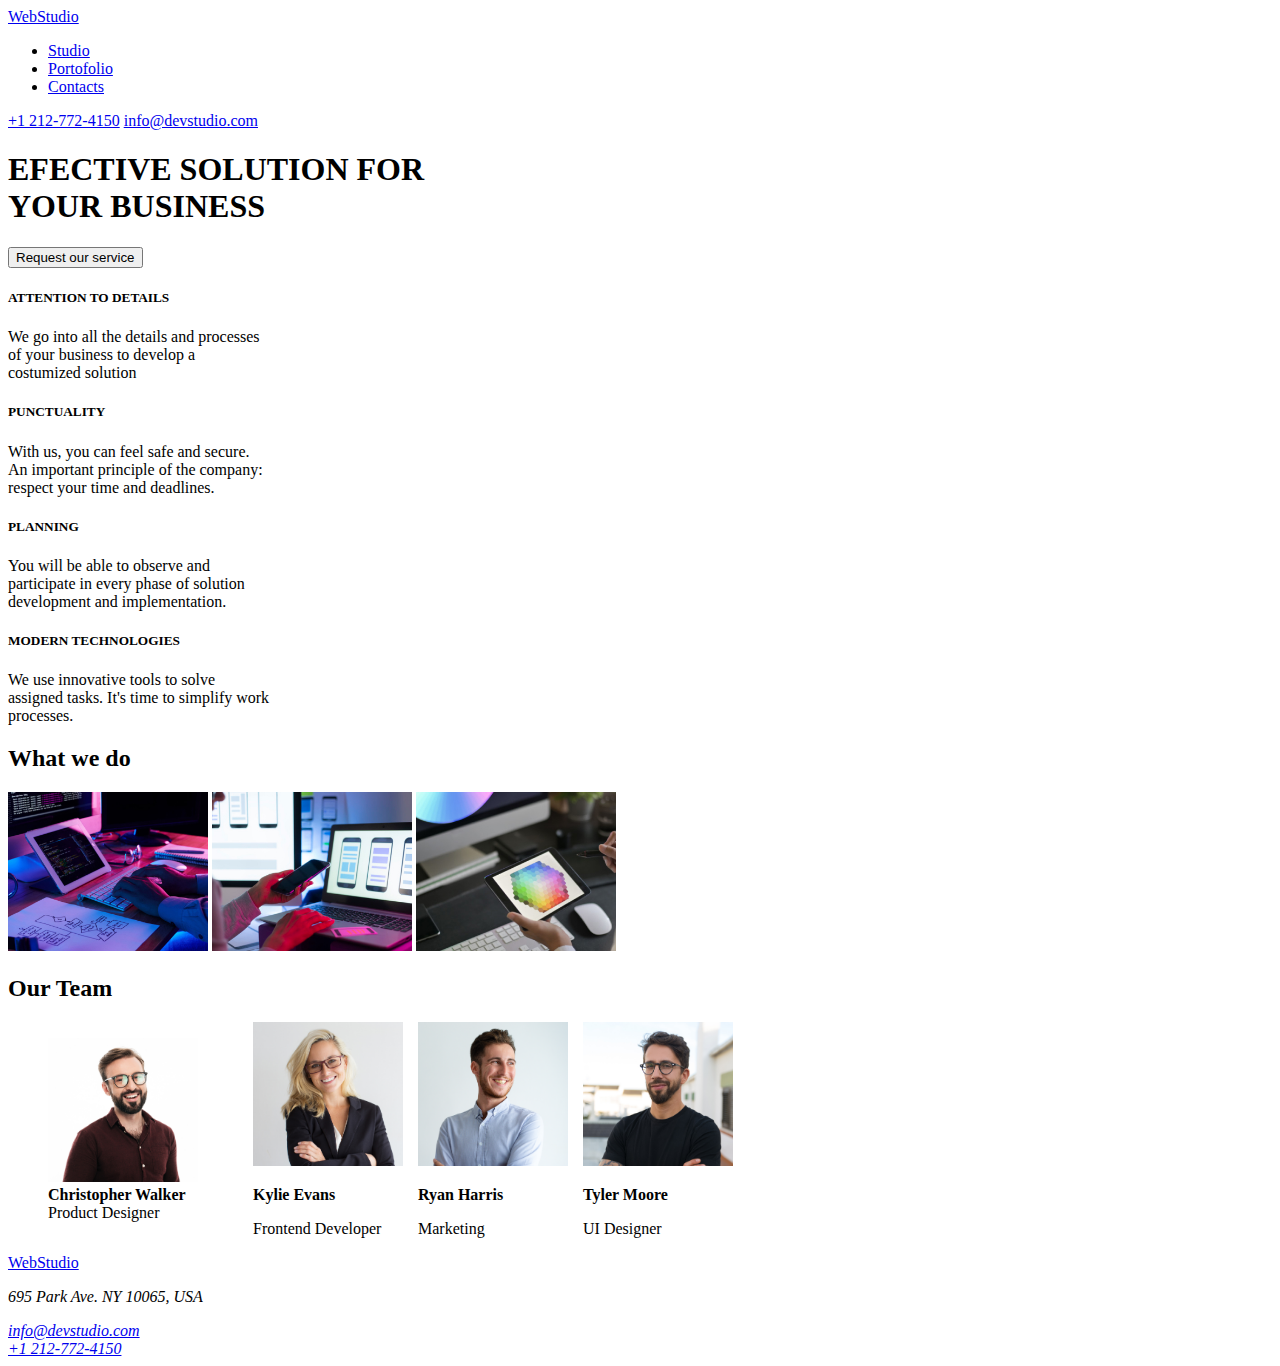
==== index.html @ 015e453b "Initial commit" ====
<!DOCTYPE html>
<html lang="en">
    <head>
     <meta charset="UTF-8">
     <title>Studio</title>
    </head> 
    <body>
    <header> 
        <div><a href="/">WebStudio</a>
         
        </div>  
        <nav>
         <ul>                              
            <li><a href="/studio">Studio</a></li>
            <li><a href="/portofolio">Portofolio</a></li>
            <li><a href="/contacts">Contacts</a></li> 
         </ul>           
        </nav>
        <div>
            <a href="tel:+12127724150">+1 212-772-4150</a>
            <a href="mailto:info@devstudio.com">info@devstudio.com</a>
        </div>    
    </header> 
    <main>
        <section>
            <h1> EFECTIVE SOLUTION FOR<br>YOUR BUSINESS</h1>
            <button type="button">Request our service</button>
        </section>
        <div>
            <h5>ATTENTION TO DETAILS</h5>
            <p>We go into all the details and processes<br>of your business to develop a<br>costumized solution</p>
            <h5>PUNCTUALITY</h5>
            <p>With us, you can feel safe and secure.<br>An important principle of the company:<br>respect your time and deadlines.</p>
            <h5>PLANNING</h5>
            <p>You will be able to observe and <br>participate in every phase of solution<br>development and implementation.</p>
            <h5>MODERN TECHNOLOGIES</h5>
            <p>We use innovative tools to solve<br>assigned tasks. It's time to simplify work<br>processes.</p>
        </div>
        <div>
            <h2>What we do</h2>
            <img src="img/WwdB1.jpg" alt="frontend developer pic " width="200">
            <img src="img/WwdB2.jpg" alt="mobile app design pic" width="200">
            <img src="img/WwdB3.jpg" alt="site design pic" width="200">
        </div>
        <section>
            <h2>Our Team</h2>
            <div style="display: flex; gap: 15px;">
            <figure>
                <img src="img/christopherwalker.jpg" alt="Christopher Walker" width="150">
                <figcaption><b>Christopher Walker</b><br>Product Designer</figcaption>
            </figure>
            <div>
                <img src="img/kylieevans.jpg" alt="Kylie Evans" width="150">
                <p><b>Kylie Evans</b></p>
                <p>Frontend Developer</p>
            </div>
            <div>
                <img src="img/ryanharris.jpg" alt="Ryan Harris" width="150">
                <p><b>Ryan Harris</b></p>
                <p>Marketing</p>
            </div>
            <div>
                <img src="img/tylermoore.jpg" alt="Tyler Moore" width="150">
                <p><b>Tyler Moore</b></p>
                <p>UI Designer</p>
            </div>
            </div>
        </section>
    </main> 
    <footer>
            <a href="/">WebStudio</a>
            <address>
                <p>695 Park Ave. NY 10065, USA</p>
                <a href="mailto:info@devstudio.com">info@devstudio.com</a><br>
                <a href="tel:+12127724150">+1 212-772-4150</a>
            </address>
    </footer>    
    </body>
</html>
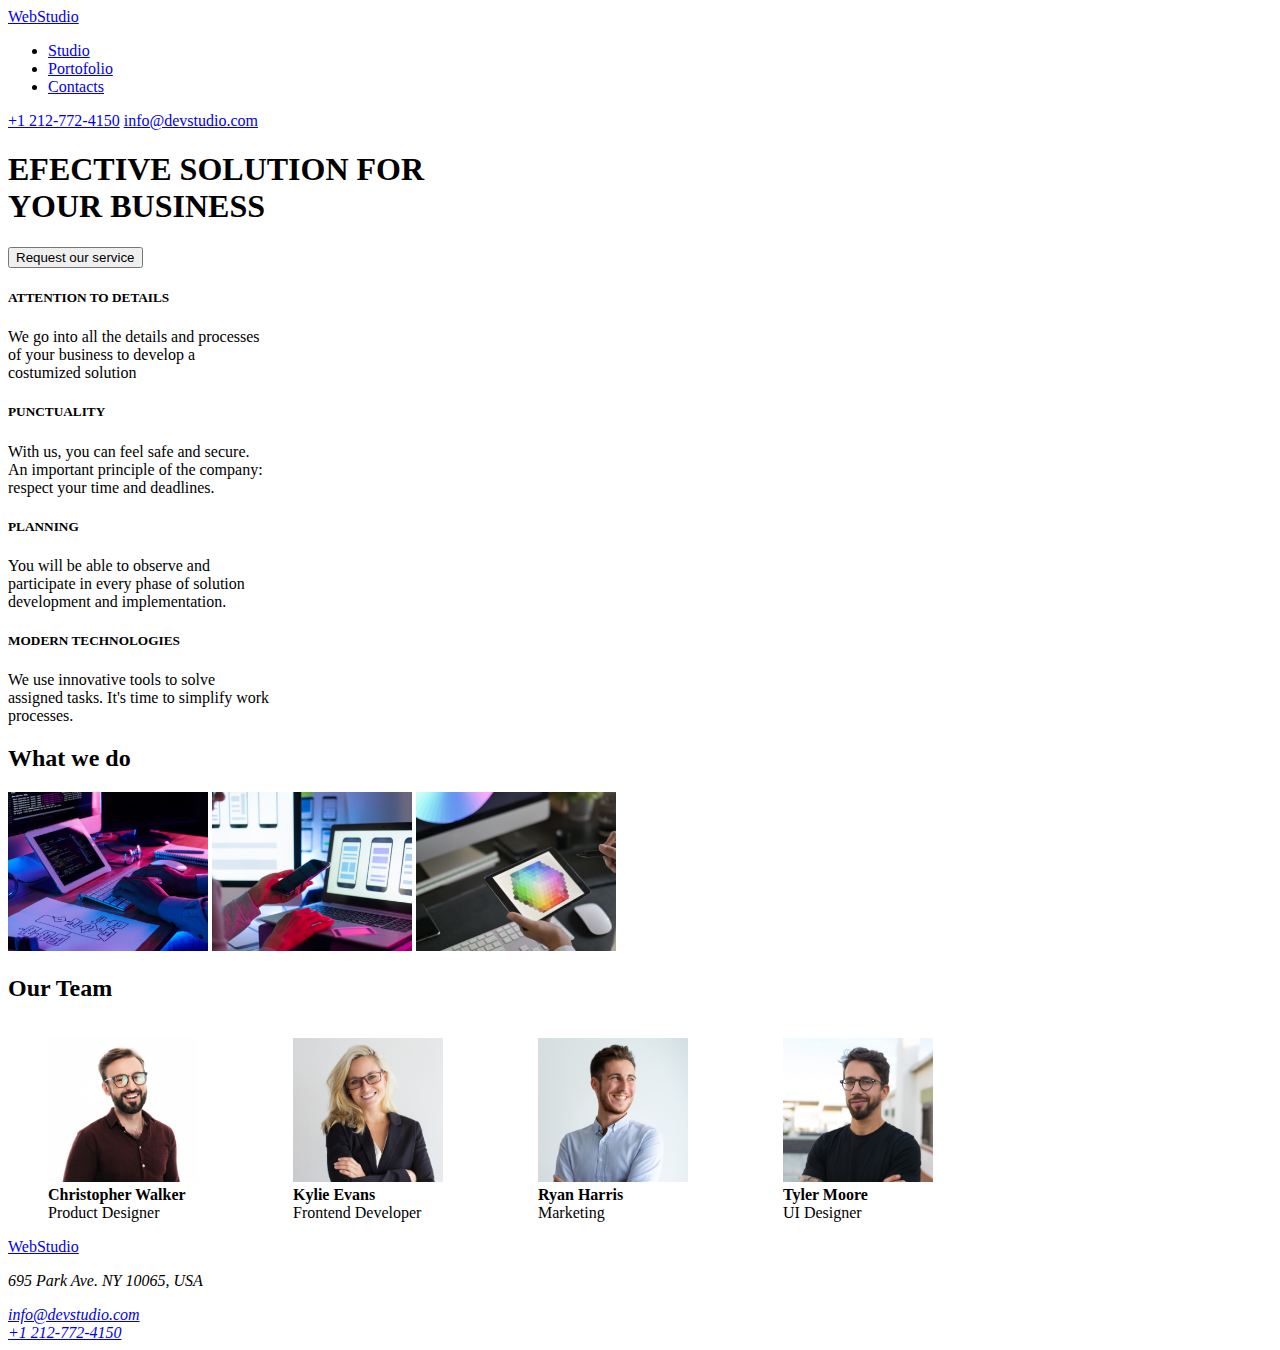
==== commit 7c4da37e: "Update index.html" ====
--- a/index.html
+++ b/index.html
@@ -49,21 +49,18 @@
                 <img src="img/christopherwalker.jpg" alt="Christopher Walker" width="150">
                 <figcaption><b>Christopher Walker</b><br>Product Designer</figcaption>
             </figure>
-            <div>
+            <figure>
                 <img src="img/kylieevans.jpg" alt="Kylie Evans" width="150">
-                <p><b>Kylie Evans</b></p>
-                <p>Frontend Developer</p>
-            </div>
-            <div>
+                <figcaption><b>Kylie Evans</b><br>Frontend Developer</figcaption>
+            </figure>
+            <figure>
                 <img src="img/ryanharris.jpg" alt="Ryan Harris" width="150">
-                <p><b>Ryan Harris</b></p>
-                <p>Marketing</p>
-            </div>
-            <div>
+                <figcaption><b>Ryan Harris</b><br>Marketing</figcaption>                
+            </figure>
+            <figure>
                 <img src="img/tylermoore.jpg" alt="Tyler Moore" width="150">
-                <p><b>Tyler Moore</b></p>
-                <p>UI Designer</p>
-            </div>
+                <figcaption><b>Tyler Moore</b><br>UI Designer</figcaption>               
+            </figure>
             </div>
         </section>
     </main> 
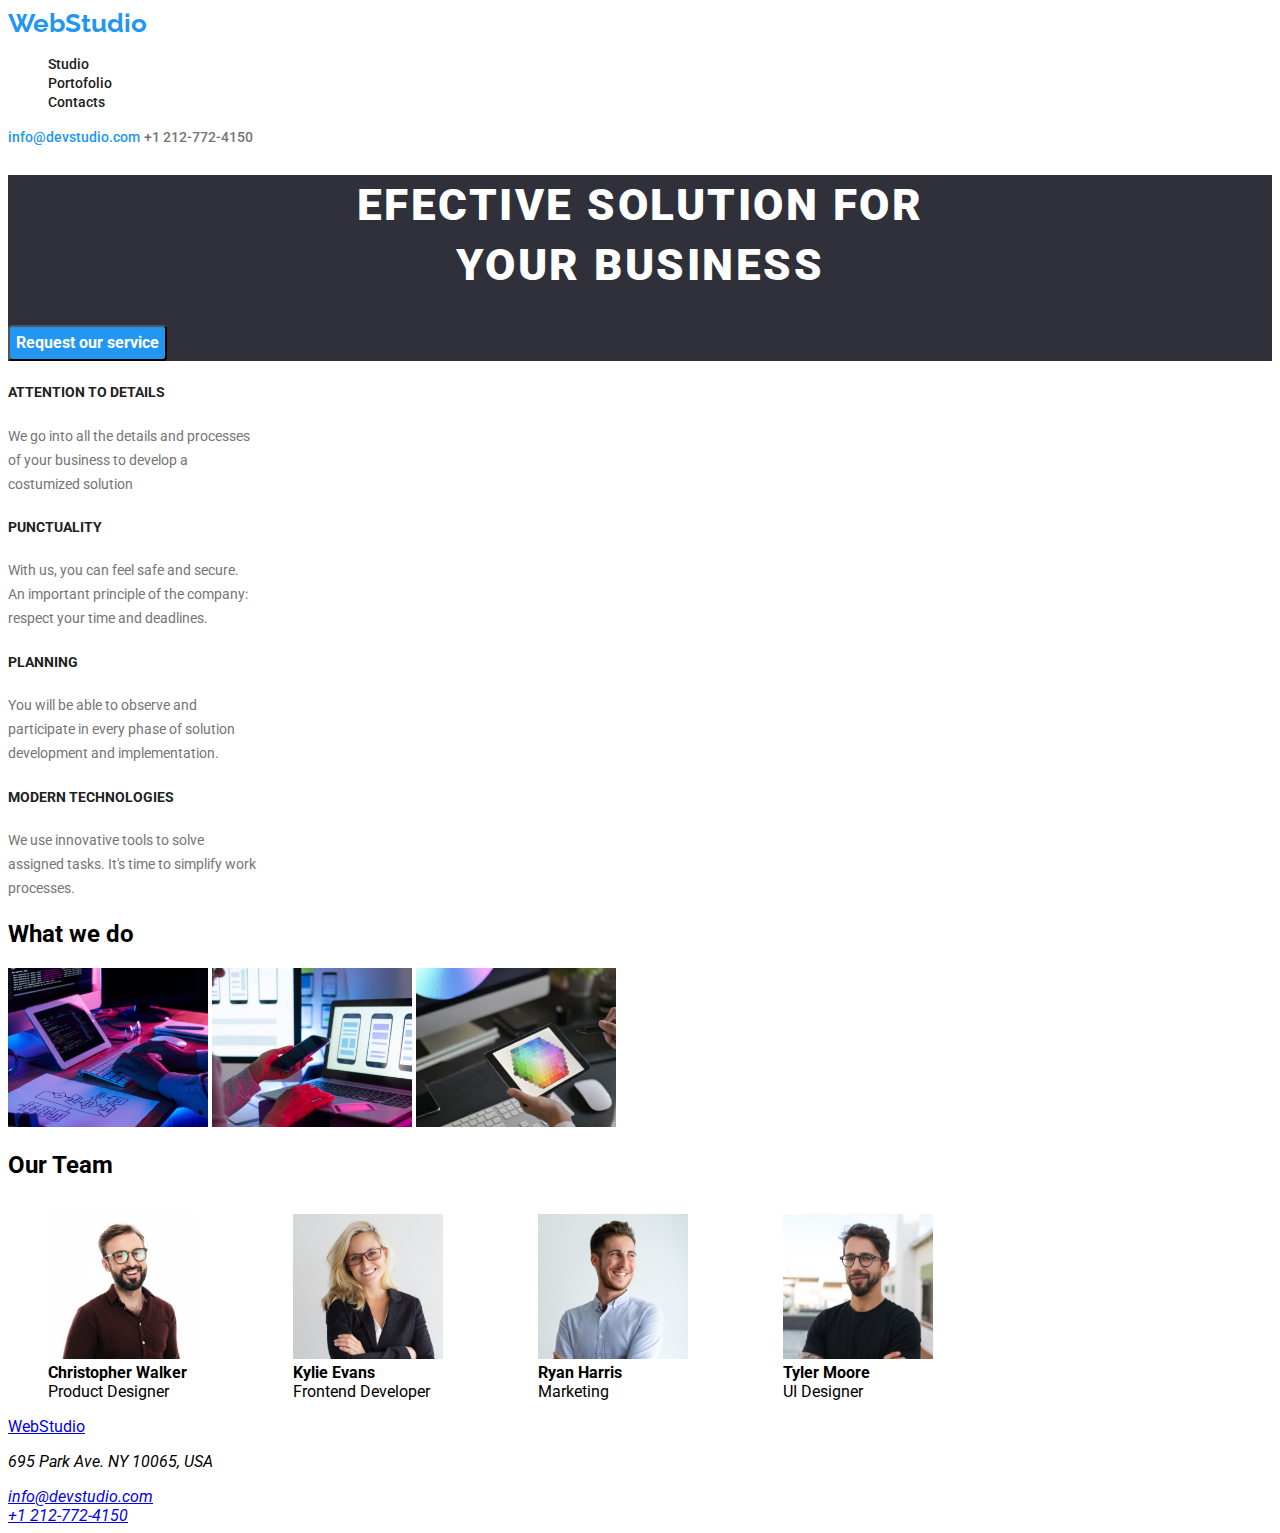
==== commit 7293ad0a: "upd0904" ====
--- a/index.html
+++ b/index.html
@@ -3,30 +3,37 @@
     <head>
      <meta charset="UTF-8">
      <title>Studio</title>
+    <link rel="preconnect" href="https://fonts.googleapis.com">
+    <link rel="preconnect" href="https://fonts.gstatic.com" crossorigin>
+    <link
+        href="https://fonts.googleapis.com/css2?family=Raleway:ital,wght@0,100..900;1,100..900&family=Roboto:ital,wght@0,100;0,300;0,400;0,500;0,700;0,900;1,100;1,300;1,400;1,500;1,700;1,900&display=swap"
+        rel="stylesheet">
+     <link rel="stylesheet" href="./css/styles.css"/>
     </head> 
     <body>
-    <header> 
-        <div><a href="/">WebStudio</a>
+    <header class="header"> 
+        <div class="header__logo"><a href="/">WebStudio</a>
          
         </div>  
-        <nav>
+        <nav class="header__navigation">
          <ul>                              
-            <li><a href="/studio">Studio</a></li>
-            <li><a href="/portofolio">Portofolio</a></li>
+            <li><a href="index.html">Studio</a></li>
+            <li><a href="portofolio.html">Portofolio</a></li>
             <li><a href="/contacts">Contacts</a></li> 
          </ul>           
         </nav>
-        <div>
-            <a href="tel:+12127724150">+1 212-772-4150</a>
-            <a href="mailto:info@devstudio.com">info@devstudio.com</a>
+        <div class="header__info">
+            
+            <a class="header__info__mail" href="mailto:info@devstudio.com">info@devstudio.com</a>
+            <a class="header__info__tel" href="tel:+12127724150">+1 212-772-4150</a>
         </div>    
     </header> 
     <main>
-        <section>
-            <h1> EFECTIVE SOLUTION FOR<br>YOUR BUSINESS</h1>
-            <button type="button">Request our service</button>
+        <section class="intro">
+            <h1 class="intro__title"> EFECTIVE SOLUTION FOR<br>YOUR BUSINESS</h1>
+            <button class="intro__servrequest" type="button">Request our service</button>
         </section>
-        <div>
+        <div class="details">
             <h5>ATTENTION TO DETAILS</h5>
             <p>We go into all the details and processes<br>of your business to develop a<br>costumized solution</p>
             <h5>PUNCTUALITY</h5>
@@ -36,7 +43,7 @@
             <h5>MODERN TECHNOLOGIES</h5>
             <p>We use innovative tools to solve<br>assigned tasks. It's time to simplify work<br>processes.</p>
         </div>
-        <div>
+        <div >
             <h2>What we do</h2>
             <img src="img/WwdB1.jpg" alt="frontend developer pic " width="200">
             <img src="img/WwdB2.jpg" alt="mobile app design pic" width="200">
--- a/css/styles.css
+++ b/css/styles.css
@@ -0,0 +1,98 @@
+:root {
+    --dark-blue: #2F303A;
+    --white: #ffffff;
+    --light-blue: #2196F3;
+    --light-black:#757575;
+    --black: #212121;
+    --primary-font: 'Roboto', sans-serif;
+    --secondary-font: 'Raleway', sans-serif;
+}
+body{
+    font-family: var(--primary-font);
+}
+/* Header section style */
+.header {
+    background-color: #ffffff;
+}
+
+.header__logo a {
+        text-decoration:none;
+        font-family: var(--secondary-font);
+        font-weight: 700;
+        font-size: 26px;
+        line-height: 30px;
+        color: var(--light-blue);    
+}
+
+.header__navigation ul {
+    list-style:none;
+}
+.header__navigation a {
+    text-decoration: none;
+    font-family: var(--primary-font);
+    font-weight: 500;
+    font-size: 14px;
+    line-height: 16px;
+    color: var(--black);
+}
+
+.header__navigation a:hover {
+    color: var(--light-blue);
+}
+.header__info__mail {
+    text-decoration: none;
+    font-family: var(--primary-font);
+    font-weight: 500;
+    font-size: 14px;
+    line-height: 16px;
+    color: var(--light-blue);
+}
+.header__info__tel {
+    text-decoration: none;
+    font-family: var(--primary-font);
+    font-weight: 500;
+    font-size: 14px;
+    line-height: 16px;
+    color: var(--light-black);
+}
+/* Header section style */
+.intro{
+    color: var(--white);
+    background-color: var(--dark-blue);
+    
+}
+.intro__title{
+    
+    font-family: var(--primary-font);
+    font-weight: 900;
+    font-size: 44px;
+    line-height: 60px;
+    color: var(--white);
+    text-align: center;
+    letter-spacing: 2.5px;
+}
+.intro__servrequest{
+    border-radius: 4px;
+    background-color: var(--light-blue);
+    color: var(--white);
+    font-family: var(--primary-font);
+    font-weight: 700;
+    font-size: 16px;
+    line-height: 30px;
+    text-align: center;  
+}
+.details h5{
+    font-family: var(--primary-font);
+    font-weight: 700;
+    font-size: 14px;
+    line-height: 16px;
+    color:var(--black)
+}
+.details p {
+    font-family: var(--primary-font);
+    font-weight: 400;
+    font-size: 14px;
+    line-height: 24px;
+    color:var(--light-black);
+}
+
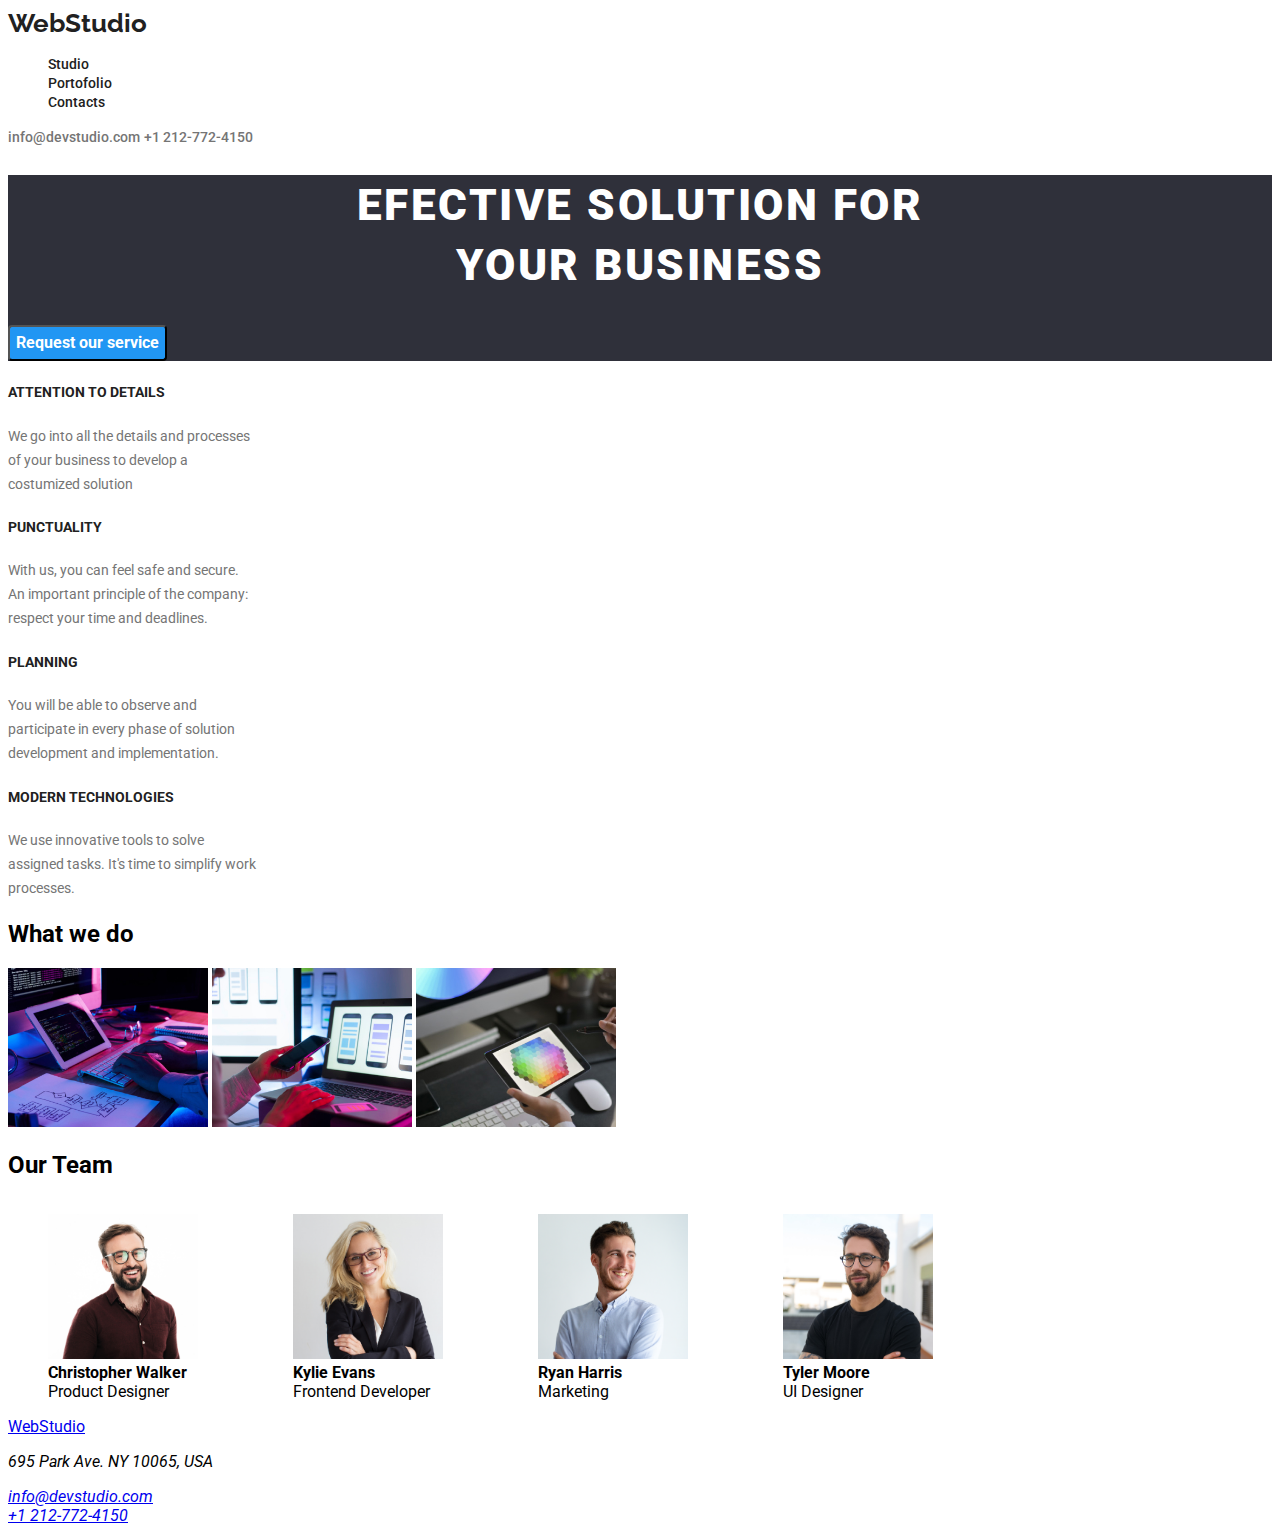
==== commit 73b3b266: "u4" ====
--- a/index.html
+++ b/index.html
@@ -12,7 +12,7 @@
     </head> 
     <body>
     <header class="header"> 
-        <div class="header__logo"><a href="/">WebStudio</a>
+        <div class="header__logo"><a href="/"><span class:="header__logo__mcol">Web</span>Studio</span></a>
          
         </div>  
         <nav class="header__navigation">
@@ -22,11 +22,12 @@
             <li><a href="/contacts">Contacts</a></li> 
          </ul>           
         </nav>
-        <div class="header__info">
-            
+        
+        <div class="header__info">            
             <a class="header__info__mail" href="mailto:info@devstudio.com">info@devstudio.com</a>
             <a class="header__info__tel" href="tel:+12127724150">+1 212-772-4150</a>
-        </div>    
+        </div>
+
     </header> 
     <main>
         <section class="intro">
--- a/css/styles.css
+++ b/css/styles.css
@@ -15,17 +15,21 @@
     background-color: #ffffff;
 }
 
-.header__logo a {
+.header__logo a  {
         text-decoration:none;
         font-family: var(--secondary-font);
         font-weight: 700;
         font-size: 26px;
         line-height: 30px;
-        color: var(--light-blue);    
+        color: var(--black);    
+}
+
+.header__logo__mcol {
+    color: var(--light-blue);
 }
 
 .header__navigation ul {
-    list-style:none;
+    list-style: none;
 }
 .header__navigation a {
     text-decoration: none;
@@ -39,12 +43,23 @@
 .header__navigation a:hover {
     color: var(--light-blue);
 }
-.header__info__mail {
+.header__navigation a:focus {
+    color: var(--light-blue);
+}
+.header__info__mail  {
     text-decoration: none;
     font-family: var(--primary-font);
     font-weight: 500;
     font-size: 14px;
     line-height: 16px;
+    color: var(--light-black);
+        
+}
+
+.header__info__mail:hover {
+    color: var(--light-blue);
+}
+.header__info__mail:focus {
     color: var(--light-blue);
 }
 .header__info__tel {
@@ -54,8 +69,16 @@
     font-size: 14px;
     line-height: 16px;
     color: var(--light-black);
+
 }
-/* Header section style */
+.header__info__tel:hover {
+    color: var(--light-blue);
+}
+.header__info__tel:focus {
+    color: var(--light-blue);
+}
+
+/* Main section style */
 .intro{
     color: var(--white);
     background-color: var(--dark-blue);
@@ -81,6 +104,9 @@
     line-height: 30px;
     text-align: center;  
 }
+.intro__servrequest:hover{
+    border-radius: 0;
+}
 .details h5{
     font-family: var(--primary-font);
     font-weight: 700;
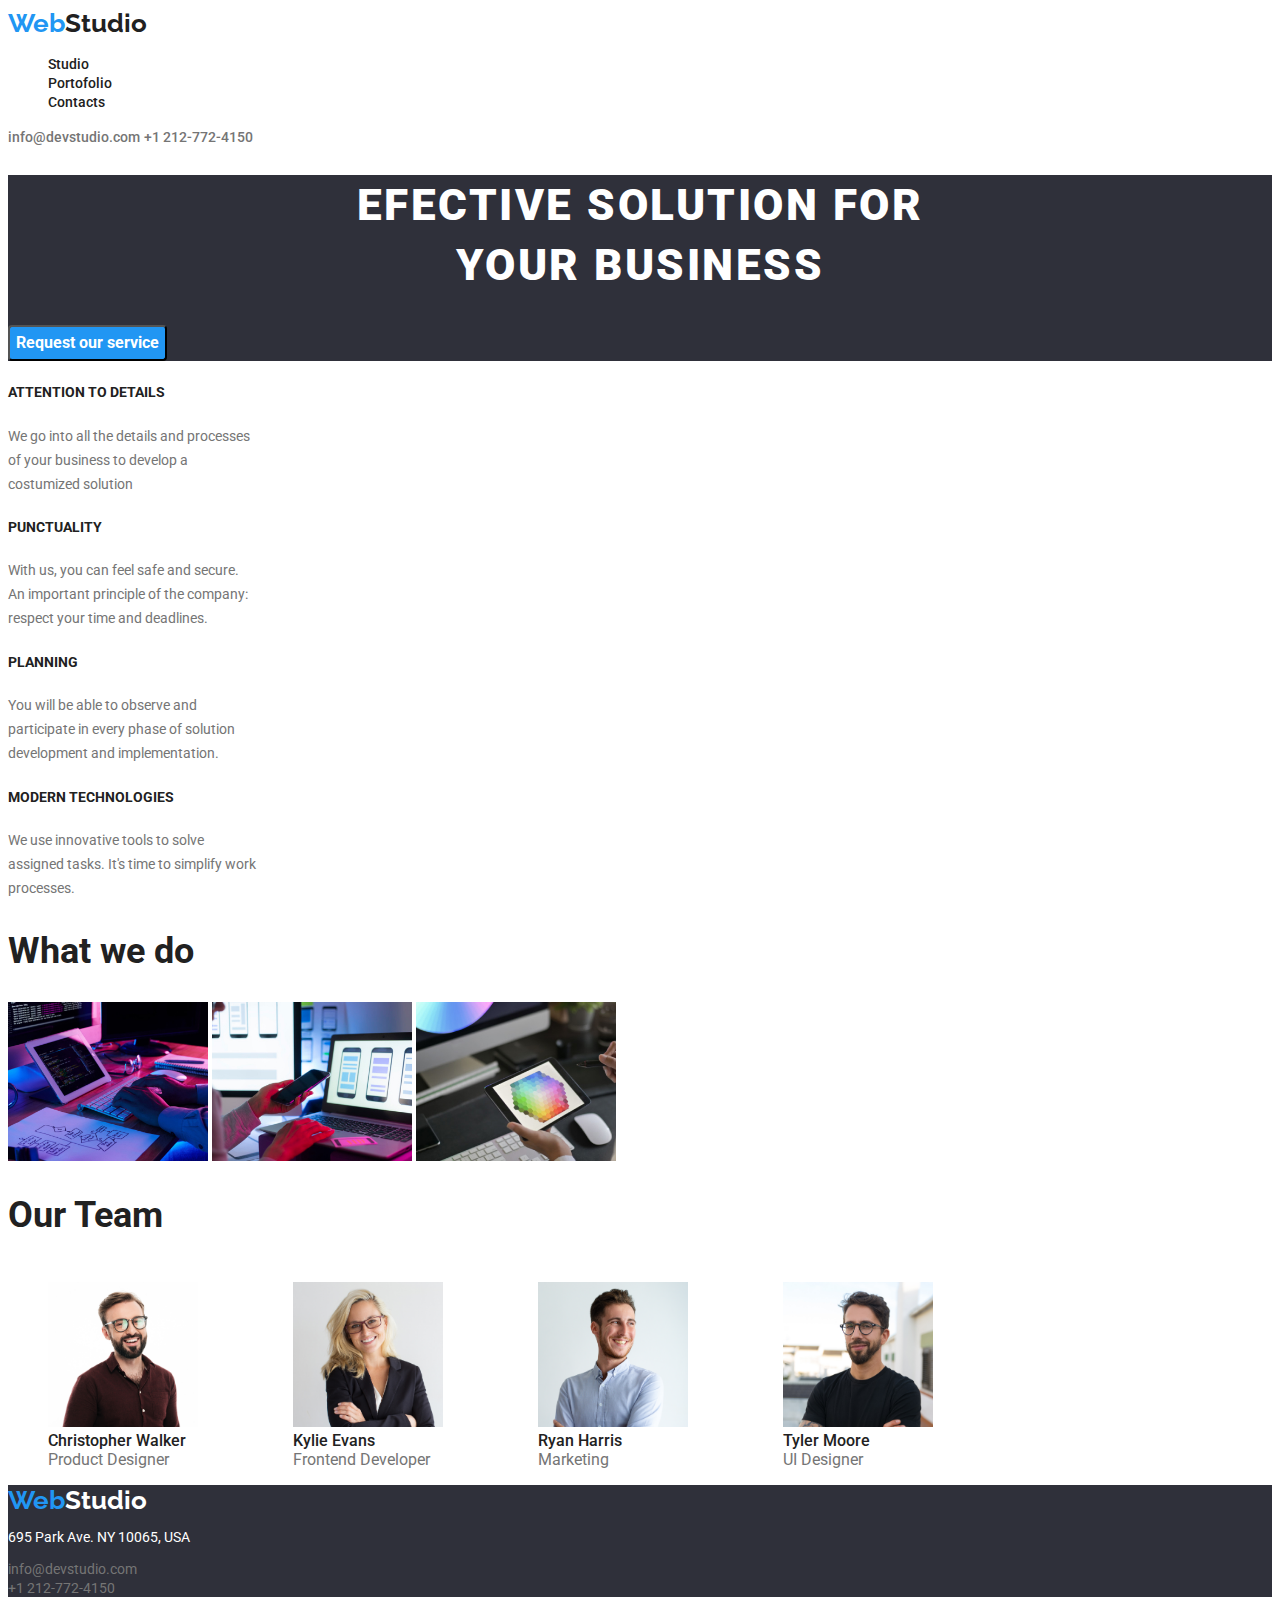
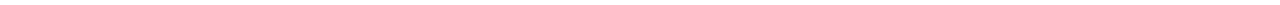
==== commit 1e26b3e3: "last update" ====
--- a/index.html
+++ b/index.html
@@ -12,7 +12,7 @@
     </head> 
     <body>
     <header class="header"> 
-        <div class="header__logo"><a href="/"><span class:="header__logo__mcol">Web</span>Studio</span></a>
+        <div class="header__logo"><a href="/"><span style="color:#2196F3 ;">Web</span>Studio</span></a>
          
         </div>  
         <nav class="header__navigation">
@@ -44,38 +44,42 @@
             <h5>MODERN TECHNOLOGIES</h5>
             <p>We use innovative tools to solve<br>assigned tasks. It's time to simplify work<br>processes.</p>
         </div>
-        <div >
+        <div class="whwedo">
             <h2>What we do</h2>
             <img src="img/WwdB1.jpg" alt="frontend developer pic " width="200">
             <img src="img/WwdB2.jpg" alt="mobile app design pic" width="200">
             <img src="img/WwdB3.jpg" alt="site design pic" width="200">
         </div>
-        <section>
+        <section class="ourt">
             <h2>Our Team</h2>
             <div style="display: flex; gap: 15px;">
             <figure>
                 <img src="img/christopherwalker.jpg" alt="Christopher Walker" width="150">
-                <figcaption><b>Christopher Walker</b><br>Product Designer</figcaption>
+                <figcaption class="ourt__role"><b class="ourt__role__name">Christopher Walker</b><br>Product Designer</figcaption>
             </figure>
             <figure>
                 <img src="img/kylieevans.jpg" alt="Kylie Evans" width="150">
-                <figcaption><b>Kylie Evans</b><br>Frontend Developer</figcaption>
+                <figcaption class="ourt__role"><b class="ourt__role__name">Kylie Evans</b><br>Frontend Developer</figcaption>
             </figure>
             <figure>
                 <img src="img/ryanharris.jpg" alt="Ryan Harris" width="150">
-                <figcaption><b>Ryan Harris</b><br>Marketing</figcaption>                
+                <figcaption class="ourt__role"><b class="ourt__role__name"v>Ryan Harris</b><br>Marketing</figcaption>                
             </figure>
             <figure>
                 <img src="img/tylermoore.jpg" alt="Tyler Moore" width="150">
-                <figcaption><b>Tyler Moore</b><br>UI Designer</figcaption>               
+                <figcaption class="ourt__role"><b class="ourt__role__name">Tyler Moore</b><br>UI Designer</figcaption>               
             </figure>
             </div>
         </section>
     </main> 
-    <footer>
-            <a href="/">WebStudio</a>
-            <address>
-                <p>695 Park Ave. NY 10065, USA</p>
+    <footer class="footer">
+            <div class="footer__logo">
+                <a href="/"><span style="color:#2196F3 ;">Web</span>Studio</span></a>        
+            </div>
+        
+           
+            <address class="footer__address">
+                <p class="footer__location">695 Park Ave. NY 10065, USA</p>
                 <a href="mailto:info@devstudio.com">info@devstudio.com</a><br>
                 <a href="tel:+12127724150">+1 212-772-4150</a>
             </address>
--- a/css/styles.css
+++ b/css/styles.css
@@ -4,6 +4,7 @@
     --light-blue: #2196F3;
     --light-black:#757575;
     --black: #212121;
+    --grey-white:#F5F4FA;
     --primary-font: 'Roboto', sans-serif;
     --secondary-font: 'Raleway', sans-serif;
 }
@@ -24,6 +25,7 @@
         color: var(--black);    
 }
 
+/* Am incercat sa folosesc pentru tag-ul <span> clasa "header__logo__mcol", dar nu am reusit sa schimb culoarea textului */
 .header__logo__mcol {
     color: var(--light-blue);
 }
@@ -102,11 +104,17 @@
     font-weight: 700;
     font-size: 16px;
     line-height: 30px;
-    text-align: center;  
+    text-align: center;
+    cursor: pointer;  
 }
 .intro__servrequest:hover{
     border-radius: 0;
 }
+.intro__servrequest:focus {
+    border-radius: 0;
+}
+
+/* Details section style */
 .details h5{
     font-family: var(--primary-font);
     font-weight: 700;
@@ -122,3 +130,118 @@
     color:var(--light-black);
 }
 
+/* What we do section style */
+
+.whwedo h2{
+    font-family: var(--primary-font);
+    font-weight: 700;
+    font-size: 36px;
+    line-height: 42px;
+    color: var(--black);
+}
+
+/* Our team section style */
+
+.ourt  h2{
+    font-family: var(--primary-font);
+    font-weight: 700;
+    font-size: 36px;
+    line-height: 42px;
+    color: var(--black);
+}
+
+.ourt__role__name{
+    font-family: var(--primary-font);
+    font-weight: 500;
+    font-size: 16px;
+    line-height: 19px;
+    color: var(--black);
+}
+
+.ourt__role{
+    font-family: var(--primary-font);
+    font-weight: 400;
+    font-size: 16px;
+    line-height: 19px;
+    color: var(--light-black);
+
+}
+
+/* Footer section style */
+.footer{
+    background-color: var(--dark-blue);
+}
+
+.footer__logo a {
+    text-decoration: none;
+    font-family: var(--secondary-font);
+    font-weight: 700;
+    font-size: 26px;
+    line-height: 30px;
+    color: var(--white);
+}
+.footer__location{
+    font-style: normal;
+    font-family: var(--primary-font);
+    font-weight: 400;
+    font-size: 14px;
+    line-height: 16px;
+    color: var(--white);
+}
+.footer__address a{
+    font-style: normal;
+    text-decoration: none;
+    font-family: var(--primary-font);
+    font-weight: 400;
+    font-size: 14px;
+    line-height: 16px;
+    color: var(--light-black);
+}
+
+.footer__address a:hover {
+    color: var(--light-blue);
+}
+
+.footer__address a:focus {
+    color: var(--light-blue);
+}
+
+/* Portofolio filters/buttons section style */
+
+.btn button{
+border-style: none;
+background-color: var(--grey-white);
+font-family: var(--primary-font);
+font-weight: 500;
+font-size: 16px;
+line-height: 26px;
+color: var(--black);
+}
+
+.btn button:hover{
+background-color: var(--light-blue);
+color: var(--white);
+}
+.btn button:focus {
+background-color: var(--light-blue);
+color: var(--white);
+}
+
+/*Portofolio main section style */
+
+.main__design__title {
+    font-family: var(--primary-font);
+    font-weight: 500;
+    font-size: 16px;
+    line-height: 19px;
+    color: var(--black);
+}
+
+.main__design {
+    font-family: var(--primary-font);
+    font-weight: 400;
+    font-size: 16px;
+    line-height: 19px;
+    color: var(--light-black);
+
+}